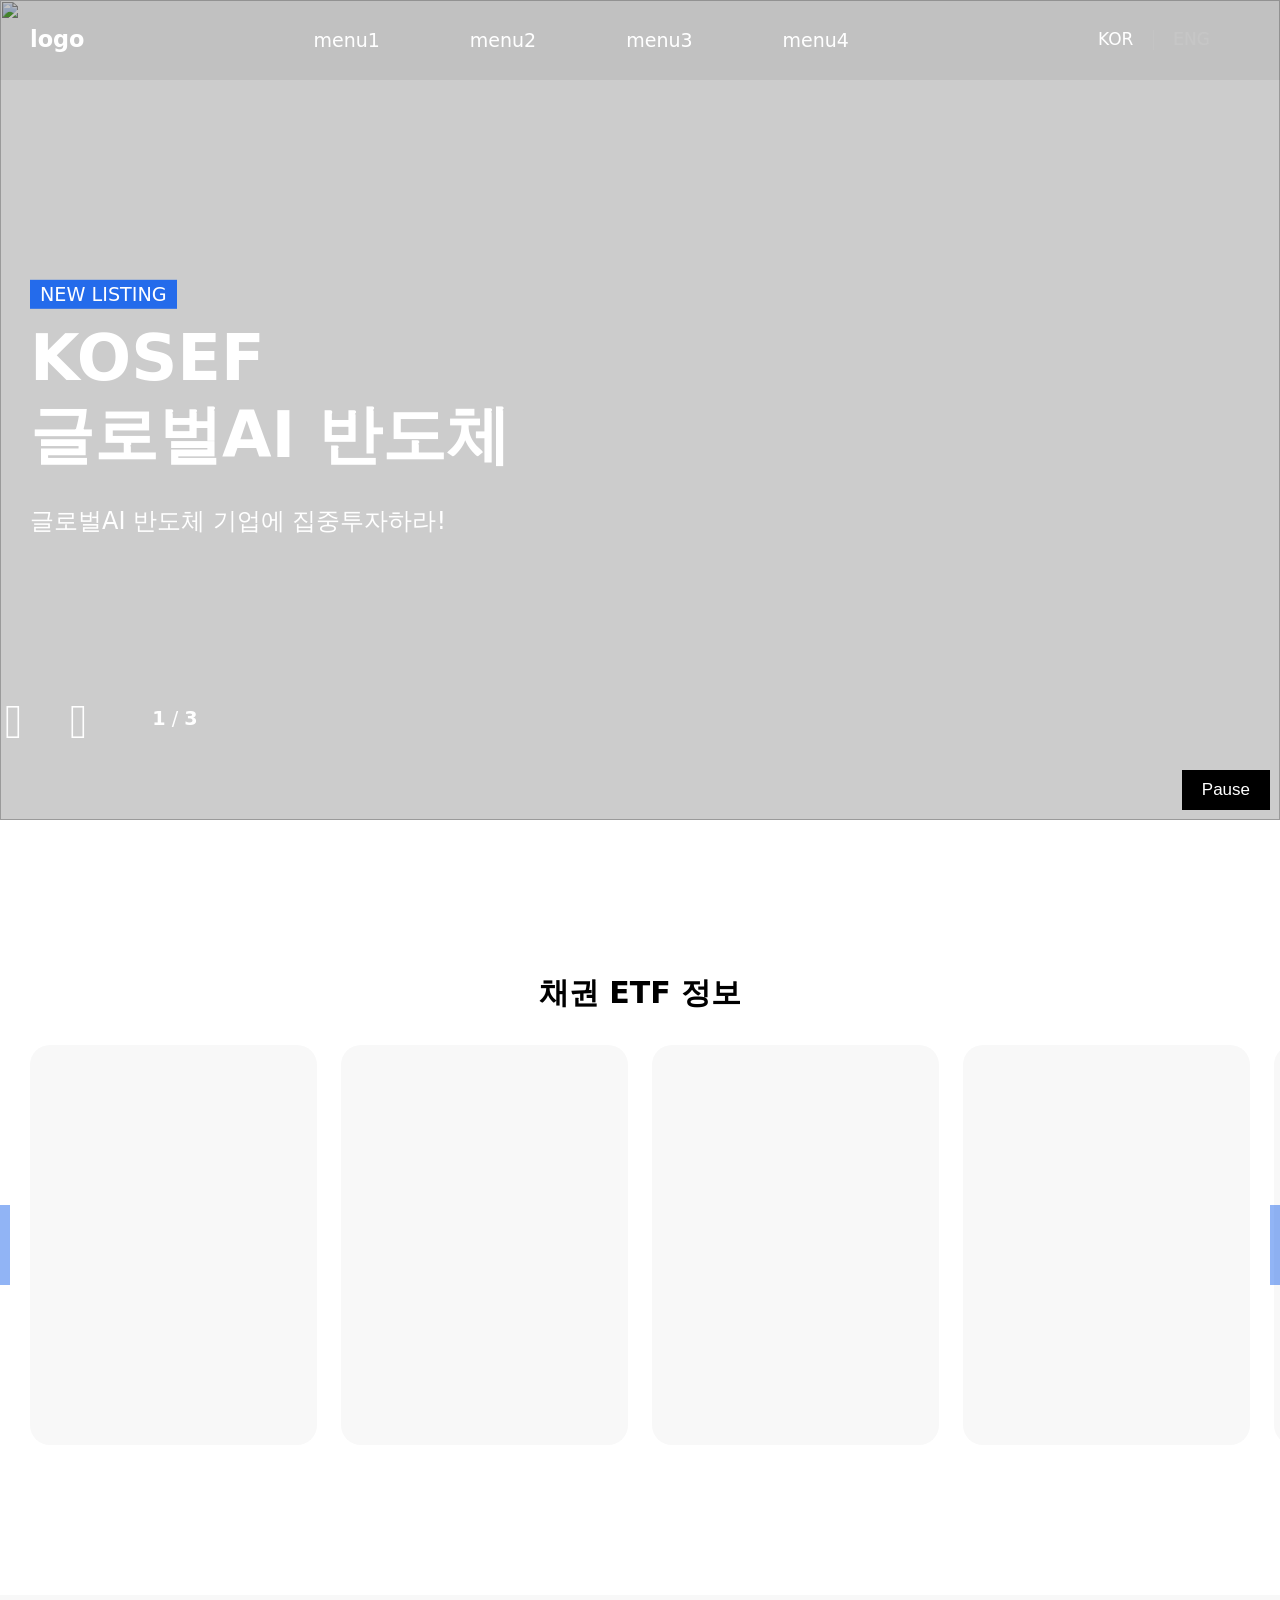
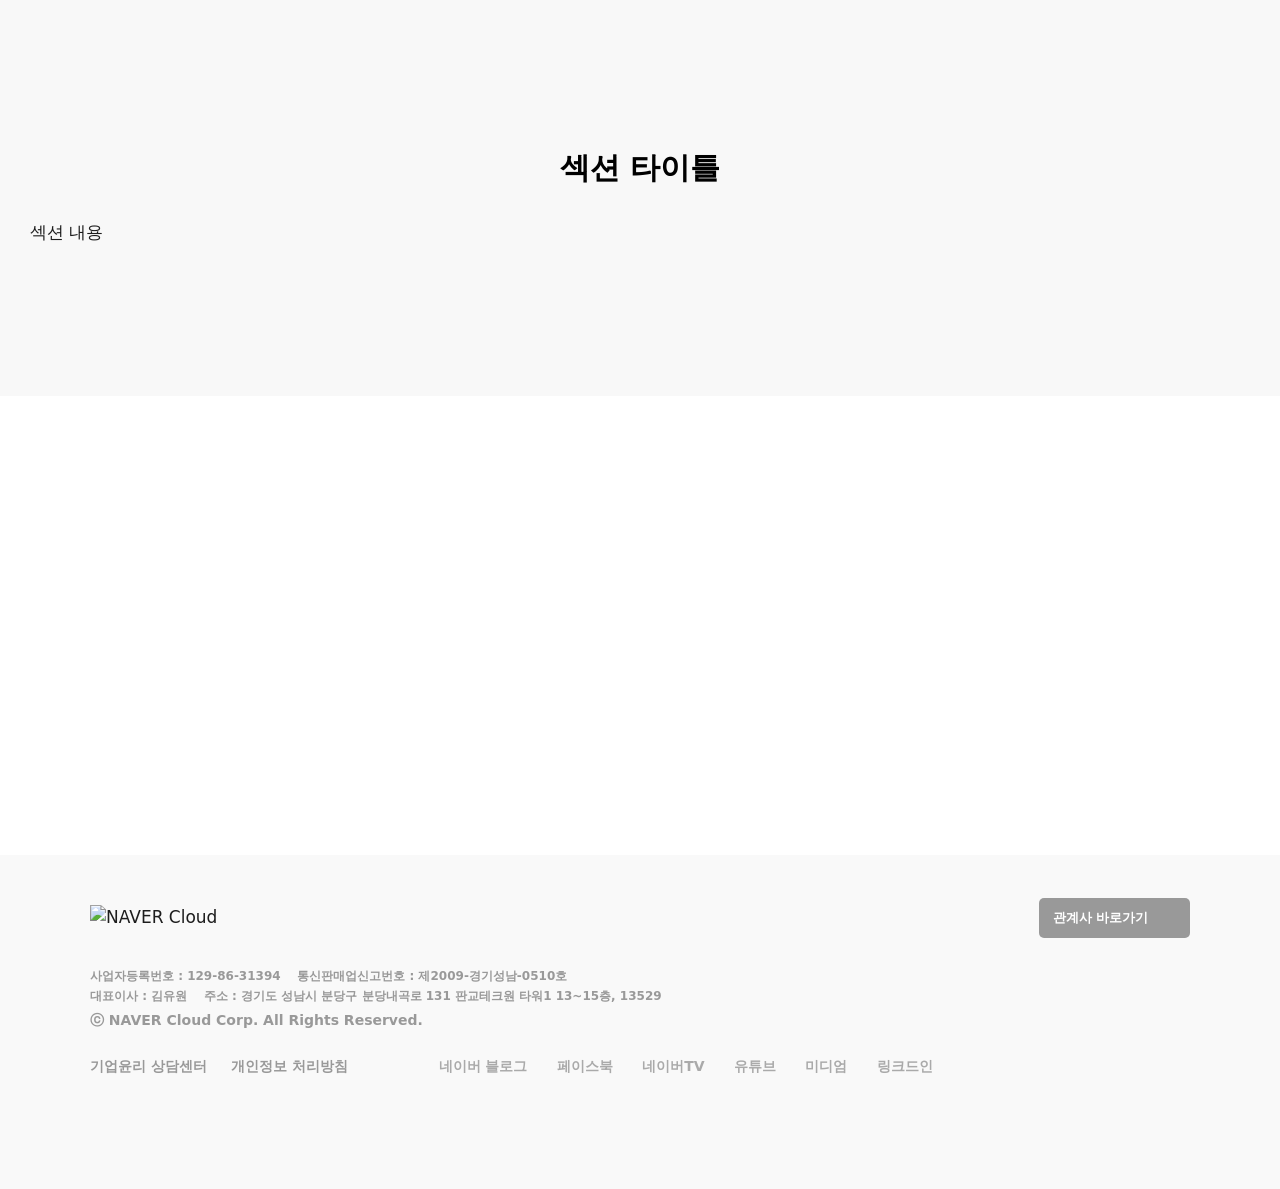
==== index.html @ a8f6d8dd "dd" ====
<!DOCTYPE html>
<html lang="ko">
    <head>
        <meta charset="UTF-8" />
        <meta name="viewport" content="width=device-width, initial-scale=1.0" />
        <title>title</title>
        <meta property="og:type" content="website" />
        <meta property="og:title" content="페이지 제목" />
        <meta property="og:description" content="페이지 설명" />
        <meta property="og:image" content="http://www.mysite.com/article/article1_featured_image.jpg" />
        <meta property="og:url" content="http://www.mysite.com/article/article1.html" />
        <meta name="twitter:card" content="summary" />
        <meta name="twitter:title" content="페이지 제목" />
        <meta name="twitter:description" content="페이지 설명" />
        <meta name="twitter:image" content="http://www.mysite.com/article/article1.html" />
        <meta name="twitter:domain" content="사이트 명" />
        <link
            rel="stylesheet"
            as="style"
            crossorigin
            href="https://cdn.jsdelivr.net/gh/orioncactus/pretendard@v1.3.9/dist/web/static/pretendard-gov.min.css"
        />
        <link
            rel="stylesheet"
            href="https://maxst.icons8.com/vue-static/landings/line-awesome/line-awesome/1.3.0/css/line-awesome.min.css"
        />
        <link rel="stylesheet" href="https://cdn.jsdelivr.net/npm/swiper@11/swiper-bundle.min.css" />
        <link rel="stylesheet" href="./assets/css/styles.css" />
        <script src="https://cdnjs.cloudflare.com/ajax/libs/lodash.js/4.17.21/lodash.min.js"></script>
        <script src="https://cdn.jsdelivr.net/npm/swiper@11/swiper-bundle.min.js"></script>
        <script src="https://cdn.jsdelivr.net/npm/gsap@3.12.5/dist/gsap.min.js"></script>
        <script src="https://cdn.jsdelivr.net/npm/gsap@3.12.5/dist/ScrollTrigger.min.js"></script>
        <script defer src="./assets/js/comm.js"></script>
        <script defer src="./assets/js/main.js"></script>
    </head>
    <body>
        <div id="u-skip">
            <a href="#gnb">전체메뉴 바로가기</a>
            <a href="#main">본문 바로가기</a>
        </div>
        <div id="wrap">
            <!-- 60px 스크롤시 .active 추가 -->
            <header id="header" class="theme-dark">
                <div class="container">
                    <h1 id="logo">
                        <a href="/">logo</a>
                    </h1>
                    <nav id="gnb">
                        <!-- 메뉴 활성화 checked 추가 -->
                        <input type="checkbox" name="btnMenu" id="btnMenu" class="blind" />
                        <label for="btnMenu" class="label-menu">
                            <span class="bar"></span>
                            <span class="bar"></span>
                            <span class="bar"></span>
                            <span class="blind">전체메뉴 보기</span>
                        </label>
                        <div class="menu-wrap">
                            <!-- <div class="m-util">
                                <a href="#" class="active">KOR</a>
                                <a href="#">ENG</a>
                            </div> -->
                            <div class="top-menu">
                                <!-- mobile 메뉴 클릭시 .active 추가 -->
                                <dl class="">
                                    <dt>
                                        <a href="./about-company.html">menu1</a>
                                    </dt>
                                    <dd>
                                        <a href="#">menu1-1</a>
                                        <a href="#">menu1-2</a>
                                        <a href="#">menu1-3</a>
                                    </dd>
                                </dl>
                                <dl>
                                    <dt>
                                        <a href="#">menu2</a>
                                    </dt>
                                    <dd>
                                        <a href="#">menu2-1</a>
                                        <a href="#">menu2-2</a>
                                        <a href="#">menu2-3</a>
                                    </dd>
                                </dl>
                                <dl>
                                    <dt>
                                        <a href="#">menu3</a>
                                    </dt>
                                    <dd>
                                        <a href="#">menu3-1</a>
                                        <a href="#">menu3-2</a>
                                        <a href="#">menu3-3</a>
                                    </dd>
                                </dl>
                                <dl>
                                    <dt>
                                        <a href="#">menu4</a>
                                    </dt>
                                    <dd>
                                        <a href="#">menu4-1</a>
                                        <a href="#">menu4-2</a>
                                        <a href="#">menu4-3</a>
                                    </dd>
                                </dl>
                            </div>
                        </div>
                    </nav>
                    <div class="util">
                        <div class="lang">
                            <a href="#" class="active">KOR</a>
                            <a href="#">ENG</a>
                        </div>
                        <div class="search-area">
                            <button class="btn-search">
                                <i class="las la-search"></i>
                                <span class="blind">검색창 열기</span>
                            </button>
                            <div class="layer-search dimmed">
                                <div class="search-box">
                                    <form class="form-search">
                                        <input
                                            type="search"
                                            name="search"
                                            id="search"
                                            class="inp-search"
                                            title="검색어를 입력하세요"
                                            placeholder="검색어를 입력하세요"
                                        />
                                        <button type="submit" class="btn-submit">
                                            <i class="las la-search"></i>
                                            <span class="blind">검색</span>
                                        </button>
                                    </form>
                                    <button class="btn-close">
                                        <i class="las la-times"></i>
                                        <span class="blind">검색창 닫기</span>
                                    </button>
                                </div>
                            </div>
                        </div>
                    </div>
                </div>
            </header>
            <div class="swiper slide-intro">
                <div class="swiper-wrapper">
                    <div class="swiper-slide">
                        <picture>
                            <!-- desktop -->
                            <source
                                srcset="
                                    https://images.unsplash.com/photo-1618522284999-3430d5f5f2da?q=80&w=2070&auto=format&fit=crop&ixlib=rb-4.0.3&ixid=M3wxMjA3fDB8MHxwaG90by1wYWdlfHx8fGVufDB8fHx8fA%3D%3D
                                "
                                media="(min-width: 1280px)"
                            />
                            <!-- mobile & tablet -->
                            <source
                                srcset="
                                    https://images.unsplash.com/photo-1651340608985-d25cc73156e8?q=80&w=1974&auto=format&fit=crop&ixlib=rb-4.0.3&ixid=M3wxMjA3fDB8MHxwaG90by1wYWdlfHx8fGVufDB8fHx8fA%3D%3D
                                "
                            />
                            <img
                                src="https://images.unsplash.com/photo-1651340608985-d25cc73156e8?q=80&w=1974&auto=format&fit=crop&ixlib=rb-4.0.3&ixid=M3wxMjA3fDB8MHxwaG90by1wYWdlfHx8fGVufDB8fHx8fA%3D%3D"
                                alt=""
                            />
                        </picture>
                        <div class="slide-txt">
                            <div class="container">
                                <span>NEW LISTING</span>
                                <strong
                                    >KOSEF <br />
                                    글로벌AI 반도체</strong
                                >
                                <p>글로벌AI 반도체 기업에 집중투자하라!</p>
                            </div>
                        </div>
                    </div>
                    <div class="swiper-slide">
                        <picture>
                            <img
                                src="https://images.unsplash.com/photo-1712697889651-af232d2df3c8?q=80&w=2128&auto=format&fit=crop&ixlib=rb-4.0.3&ixid=M3wxMjA3fDB8MHxwaG90by1wYWdlfHx8fGVufDB8fHx8fA%3D%3D"
                                alt=""
                            />
                        </picture>
                        <div class="slide-txt">
                            <div class="container">
                                <span>NEW LISTING</span>
                                <strong
                                    >KOSEF <br />
                                    글로벌AI 반도체</strong
                                >
                                <p>글로벌AI 반도체 기업에 집중투자하라!</p>
                            </div>
                        </div>
                    </div>
                    <div class="swiper-slide">
                        <picture>
                            <img
                                src="https://images.unsplash.com/photo-1650099667208-5c2110041c5e?q=80&w=1974&auto=format&fit=crop&ixlib=rb-4.0.3&ixid=M3wxMjA3fDB8MHxwaG90by1wYWdlfHx8fGVufDB8fHx8fA%3D%3D"
                                alt=""
                            />
                        </picture>
                        <div class="slide-txt">
                            <div class="container">
                                <span>NEW LISTING</span>
                                <strong
                                    >KOSEF <br />
                                    글로벌AI 반도체</strong
                                >
                                <p>글로벌AI 반도체 기업에 집중투자하라!</p>
                            </div>
                        </div>
                    </div>
                </div>
                <div class="swiper-button-next"></div>
                <div class="swiper-button-prev"></div>
                <div class="swiper-pagination"></div>
                <!-- Pause/Play button -->
                <button class="swiper-button-pause">Pause</button>
            </div>
            <main id="main">
                <section class="sec-type1 sec-eft">
                    <div class="container">
                        <h2 class="sec-title">채권 ETF 정보</h2>
                        <div class="sec-content">
                            <div class="slide-eft">
                                <div class="swiper">
                                    <div class="swiper-wrapper">
                                        <div class="swiper-slide"></div>
                                        <div class="swiper-slide"></div>
                                        <div class="swiper-slide"></div>
                                        <div class="swiper-slide"></div>
                                        <div class="swiper-slide"></div>
                                        <div class="swiper-slide"></div>
                                        <div class="swiper-slide"></div>
                                        <div class="swiper-slide"></div>
                                        <div class="swiper-slide"></div>
                                    </div>
                                    <!-- <div class="swiper-pagination"></div> -->
                                </div>
                                <div class="swiper-button-next"></div>
                                <div class="swiper-button-prev"></div>
                            </div>
                        </div>
                    </div>
                </section>
                <section class="sec-type2 sec-2 bg-grey">
                    <div class="container">
                        <h2 class="sec-title">섹션 타이틀</h2>
                        <div class="sec-content">섹션 내용</div>
                    </div>
                </section>
                <br />
                <br />
                <br />
                <br />
                <br />
                <br />
                <br />
                <br />
                <br />
                <br />
                <br />
                <br />
                <br />
                <br />
                <br />
                <br />
                <br />
                <br />
            </main>
            <footer id="footer">
                <div class="footer_cont clearfix pc-foot container">
                    <div class="footer_left">
                        <img src="/static/images/footer_logo.png" alt="NAVER Cloud" />
                        <div class="copyright_txt">
                            <p>
                                사업자등록번호 : 129-86-31394&nbsp;&nbsp;&nbsp;&nbsp;통신판매업신고번호 :
                                제2009-경기성남-0510호
                            </p>
                            <p>
                                대표이사 : 김유원&nbsp;&nbsp;&nbsp;&nbsp;주소 : 경기도 성남시 분당구 분당내곡로 131
                                판교테크원 타워1 13~15층, 13529
                            </p>
                            <p class="en">ⓒ NAVER Cloud Corp. All Rights Reserved.</p>
                        </div>
                        <div class="link_txt">
                            <a href="/lang/ko/ethics/">기업윤리 상담센터</a>
                            <a href="/lang/ko/privacy/">개인정보 처리방침</a>
                        </div>
                        <div class="link_social">
                            <ul class="clfix">
                                <li>
                                    <a href="https://blog.naver.com/n_cloudplatform" target="_blank">네이버 블로그</a>
                                </li>
                                <li>
                                    <a href="https://www.facebook.com/navercloudplatform/" target="_blank">페이스북</a>
                                </li>
                                <li><a href="https://tv.naver.com/ncloud" target="_blank">네이버TV</a></li>
                                <li>
                                    <a
                                        href="https://www.youtube.com/channel/UC2wPiIf2xSXGTJNqo8UOY9g?view_as=subscriber"
                                        target="_blank"
                                        >유튜브</a
                                    >
                                </li>
                                <li><a href="https://medium.com/naver-cloud-platform" target="_blank">미디엄</a></li>
                                <li>
                                    <a href="https://www.linkedin.com/company/navercloud" target="_blank">링크드인</a>
                                </li>
                            </ul>
                        </div>
                    </div>
                    <div class="footer_right">
                        <div class="famliy_site">
                            <button id="family_list_btn" type="button">관계사 바로가기</button>
                            <ul class="clfix">
                                <li><a href="https://www.navercorp.com" target="_blank">네이버</a></li>
                                <li><a href="https://www.naverlabs.com" target="_blank">네이버랩스</a></li>
                                <li><a href="https://clova.ai/ko/" target="_blank">클로바</a></li>
                            </ul>
                        </div>
                    </div>
                </div>
                <div class="footer_cont clfix mo-foot">
                    <img class="logo" src="/static/images/footer_logo.png" alt="NAVER Cloud" />
                    <div class="copyright_txt top">
                        <p class="en">ⓒ NAVER Cloud Corp. All Rights Reserved.</p>
                    </div>
                    <div class="link_social">
                        <ul class="clfix">
                            <li><a href="https://blog.naver.com/n_cloudplatform" target="_blank">네이버 블로그</a></li>
                            <li><a href="https://www.facebook.com/navercloudplatform/" target="_blank">페이스북</a></li>
                            <li><a href="https://tv.naver.com/ncloud" target="_blank">네이버TV</a></li>
                            <li>
                                <a
                                    href="https://www.youtube.com/channel/UC2wPiIf2xSXGTJNqo8UOY9g?view_as=subscriber"
                                    target="_blank"
                                    >유튜브</a
                                >
                            </li>
                            <li><a href="https://medium.com/naver-cloud-platform" target="_blank">미디엄</a></li>
                            <li><a href="https://www.linkedin.com/company/navercloud" target="_blank">링크드인</a></li>
                        </ul>
                    </div>
                    <div class="family_site">
                        <button id="foot_list_btn" type="button">관계사 바로가기</button>
                        <ul class="clfix">
                            <li><a href="https://www.navercorp.com" target="_blank">네이버</a></li>
                            <li><a href="https://www.naverlabs.com" target="_blank">네이버랩스</a></li>
                            <li><a href="https://clova.ai/ko/" target="_blank">클로바</a></li>
                        </ul>
                    </div>
                    <div class="link_txt clear">
                        <a href="/lang/ko/ethics/">기업윤리 상담센터 <i></i></a>
                        <a href="/lang/ko/privacy/">개인정보 처리방침 <i></i></a>
                    </div>
                    <div class="copyright_txt bottom">
                        <p><b>사업자등록번호</b> : 129-86-31394</p>
                        <p><b>통신판매업신고번호</b> : 제2009-경기성남-0510호</p>
                        <p><b>대표이사</b> : 김유원</p>
                        <p><b>주소</b> : 경기도 성남시 분당구 분당내곡로 131 판교테크원 타워1 13~15층, 13529</p>
                    </div>
                </div>
            </footer>
        </div>
    </body>
</html>
---- assets/css/styles.css ----
@charset "UTF-8";
/* reset */
body,
div,
dl,
dt,
dd,
ul,
ol,
li,
h1,
h2,
h3,
h4,
h5,
h6,
pre,
code,
form,
fieldset,
legend,
textarea,
p,
blockquote,
th,
td,
input,
select,
button,
* {
  margin: 0;
  padding: 0;
  box-sizing: border-box;
}

fieldset,
img {
  border: 0 none;
}

dl,
ul,
ol,
menu,
li {
  list-style: none;
}

blockquote,
q {
  quotes: none;
}

blockquote:before, blockquote:after {
  content: "";
  content: none;
}

q:before, q:after {
  content: "";
  content: none;
}

input,
select,
textarea {
  font-size: 100%;
  vertical-align: middle;
}

button {
  font-size: 100%;
  vertical-align: middle;
  border: 0 none;
  background-color: transparent;
  cursor: pointer;
}

table {
  border-collapse: collapse;
  border-spacing: 0;
}

body {
  -webkit-text-size-adjust: none;
}

/* 뷰표트 변환시 폰트크기 자동확대 방지 */
input[type=text], input[type=password], input[type=submit], input[type=search] {
  -webkit-appearance: none;
     -moz-appearance: none;
          appearance: none;
  border-radius: 0;
}
input:checked[type=checkbox] {
  background-color: #666;
  -webkit-appearance: checkbox;
     -moz-appearance: checkbox;
          appearance: checkbox;
}

button {
  -webkit-appearance: button;
     -moz-appearance: button;
          appearance: button;
  border-radius: 0;
}

input[type=button], input[type=submit], input[type=reset], input[type=file] {
  -webkit-appearance: button;
     -moz-appearance: button;
          appearance: button;
  border-radius: 0;
}
input[type=search]::-webkit-search-cancel-button {
  -webkit-appearance: none;
          appearance: none;
}

/* 기본 폰트 설정 */
/* mobile */
body {
  font-size: 17px;
  line-height: 1.5;
  font-family: "Pretendard GOV Variable", "Pretendard GOV", -apple-system, BlinkMacSystemFont, system-ui, Roboto, "Helvetica Neue", "Segoe UI", "Apple SD Gothic Neo", "Noto Sans KR", "Malgun Gothic", "Apple Color Emoji", "Segoe UI Emoji", "Segoe UI Symbol", sans-serif;
  color: #1d1d1d;
  font-weight: 400;
}

/* desktop */
/* color값은 디자인가이드에 맞게사용 */
a {
  color: #1d1d1d;
  text-decoration: none;
}
a:active, a:hover {
  text-decoration: none;
}

@media screen and (min-width: 1280px) {
  a {
    color: #333;
    text-decoration: none;
  }
  a:active, a:hover {
    text-decoration: underline;
  }
}
address,
caption,
cite,
code,
dfn,
em,
var {
  font-style: normal;
  font-weight: normal;
}

hr {
  display: none;
}

input[type=password] {
  font-family: "Malgun Gothic";
}

/* 웹폰트 사용시 점이 안보임 - 기본 폰트 사용  */
/* skipnavigation */
#u-skip {
  position: relative;
  z-index: 3000;
}
#u-skip a {
  position: absolute;
  top: -35px;
  left: 0;
  right: 0;
  display: inline-block;
  padding: 7px 10px 5px;
  background: #333;
  color: #fff;
  text-decoration: none;
  text-align: center;
  opacity: 0;
}
#u-skip a:focus {
  top: 0;
  opacity: 1;
  z-index: 1000;
}

/* 이미지 스프라이트 */
.img-g {
  display: inline-block;
  overflow: hidden;
  background: url(../../images/comm/img-comm.png) no-repeat;
  vertical-align: top;
}

/* 이미지 */
/* global */
.ir-pm {
  display: block;
  overflow: hidden;
  font-size: 0px;
  line-height: 0;
  text-indent: -9999px;
}

/* 사용된 이미지내 의미있는 텍스트의 대체텍스트를 제공할때 */
.ir-wa {
  display: block;
  overflow: hidden;
  position: relative;
  z-index: -10;
  width: 100%;
  height: 100%;
}

/* 중요한 이미지 대체텍스트로 이미지off시에도 대체 텍스트를 보여주고자 할때 */
.blind,
caption,
legend {
  position: absolute;
  clip: rect(0 0 0 0);
  width: 1px;
  height: 1px;
  margin: -1px;
  overflow: hidden;
}

/* 대체텍스트가 아닌 접근성을 위한 숨김텍스트를 제공할때 */
.f_l {
  float: left;
}

.f_r {
  float: right;
}

.show {
  display: block;
}

.hide {
  display: none;
}

.tbl {
  border-collapse: collapse;
  border-spacing: 0;
}

/* 테이블 초기화 */
.clearfix {
  display: block;
  overflow: visible;
  width: auto;
  clear: both;
  zoom: 1;
}
.clearfix:after {
  display: block;
  visibility: hidden;
  height: 0;
  font-size: 0;
  clear: both;
  content: "";
}

:root {
  --swiper-theme-color: #fff;
}

.container {
  width: 100%;
  padding: 0 20px;
  transition: all 0.3s;
}

@media screen and (min-width: 768px) {
  .container {
    padding: 0 30px;
  }
}
@media screen and (min-width: 1280px) {
  .container {
    max-width: 1340px;
    margin: 0 auto;
    padding: 0 30px;
  }
}
.bg-grey {
  background: #f8f8f8;
}

.sec-g {
  padding: 30px 0;
}

.dimmed {
  position: fixed;
  top: 0;
  left: 0;
  right: 0;
  bottom: 0;
  z-index: 9999;
  background: rgba(0, 0, 0, 0.3);
  -webkit-backdrop-filter: blur(30px);
          backdrop-filter: blur(30px);
}

.swiper {
  width: 100%;
  height: 100%;
}

.swiper-slide {
  text-align: center;
  font-size: 18px;
  background: #fff;
  display: flex;
  justify-content: center;
  align-items: center;
}

.swiper-slide img {
  display: block;
  width: 100%;
  height: 100%;
  -o-object-fit: cover;
     object-fit: cover;
}

.swiper-button-next,
.swiper-button-prev {
  display: none;
}

@media screen and (min-width: 1280px) {
  .swiper-button-next,
  .swiper-button-prev {
    display: block;
  }
}
#wrap {
  display: flex;
  flex-direction: column;
  min-height: 100vh;
}

#header {
  position: absolute;
  top: 0;
  left: 0;
  right: 0;
  z-index: 1000;
  background: rgba(0, 0, 0, 0.05);
}
#header .container {
  display: flex;
  justify-content: space-between;
  align-items: center;
}
#header #logo a {
  display: flex;
  align-items: center;
  height: 60px;
  font-size: 1.4rem;
  color: #fff;
}
#header #gnb {
  display: flex;
}
#header #gnb .label-menu {
  position: relative;
  z-index: 1000;
}
#header #gnb .label-menu .bar {
  display: block;
  width: 30px;
  height: 2px;
  background: #fff;
  margin: 5px 0;
  border-radius: 3px;
  transition: all 0.3s;
}
#header #gnb #btnMenu:checked + .label-menu .bar:nth-child(1) {
  transform: translateY(7px) rotate(45deg);
  background: #000;
}
#header #gnb #btnMenu:checked + .label-menu .bar:nth-child(2) {
  opacity: 0;
}
#header #gnb #btnMenu:checked + .label-menu .bar:nth-child(3) {
  transform: translateY(-7px) rotate(-45deg);
  background: #000;
}
#header #gnb #btnMenu:checked ~ .menu-wrap {
  left: 0;
}
#header #gnb .menu-wrap {
  overflow-y: auto;
  position: fixed;
  top: 0;
  left: 100%;
  width: 100%;
  height: 100vh;
  z-index: 999;
  padding: 20px;
  background: #fff;
  transition: all 0.3s;
}
#header #gnb .m-util {
  display: flex;
  gap: 5px;
  padding: 0;
}
#header #gnb .m-util a {
  display: flex;
  align-items: center;
  padding: 7px 20px 5px;
  border: 1px solid #c6c6c6;
  border-radius: 5px;
  color: #555555;
}
#header #gnb .m-util a.active {
  background: #246beb;
  border: 1px solid #246beb;
  color: #fff;
}
#header #gnb .top-menu {
  display: flex;
  flex-direction: column;
  gap: 10px;
  margin-top: 20px;
}
#header #gnb .top-menu dl {
  display: flex;
  flex-direction: column;
  padding: 0 20px;
  background: rgba(36, 107, 235, 0.05);
  border-radius: 5px;
}
#header #gnb .top-menu dl.active dt a {
  color: #246beb;
  font-weight: 700;
}
#header #gnb .top-menu dl.active dt a::after {
  content: "\f068";
}
#header #gnb .top-menu dl.active dd {
  display: flex;
  padding-bottom: 20px;
}
#header #gnb .top-menu dl dt a {
  position: relative;
  display: block;
  padding: 15px 0;
  font-size: 1.1875rem;
}
#header #gnb .top-menu dl dt a::after {
  content: "\f067";
  position: absolute;
  top: 50%;
  right: 0;
  transform: translateY(-57%);
  font-family: "Line Awesome Free";
  font-weight: 900;
}
#header #gnb .top-menu dl dd {
  display: none;
  flex-direction: column;
  gap: 5px;
  overflow: hidden;
  padding-top: 0;
  padding-bottom: 0;
  transition: all 0.7s;
}
#header #gnb .top-menu dl dd a {
  position: relative;
  display: block;
  padding: 3px 0 3px 16px;
  color: #555555;
}
#header #gnb .top-menu dl dd a.active {
  color: #246beb;
}
#header #gnb .top-menu dl dd a::before {
  content: "";
  position: absolute;
  top: 50%;
  left: 3px;
  transform: translateY(-50%);
  width: 3px;
  height: 3px;
  background: rgba(29, 29, 29, 0.5);
}
#header .util {
  display: none;
}

@media screen and (min-width: 1280px) {
  #header {
    position: fixed;
    background: #fff;
    transition: all 0.3s;
  }
  #header.theme-dark {
    background: rgba(0, 0, 0, 0.05);
  }
  #header.theme-dark #logo a,
  #header.theme-dark * {
    color: #fff;
  }
  #header.theme-dark .lang a {
    color: #c6c6c6;
  }
  #header.theme-dark .lang a.active {
    color: #fff;
  }
  #header.is__scroll {
    -webkit-backdrop-filter: saturate(180%) blur(15px);
            backdrop-filter: saturate(180%) blur(15px);
    box-shadow: 0 1px 4px 0 rgba(0, 0, 0, 0.07);
  }
  #header #logo a {
    color: #1d1d1d;
  }
  #header #gnb #btnMenu,
  #header #gnb .label-menu,
  #header #gnb .m-util {
    display: none;
  }
  #header #gnb .menu-wrap {
    overflow: visible;
    position: static;
    width: auto;
    height: auto;
    padding: 0;
    background: transparent;
  }
  #header #gnb .top-menu {
    flex-direction: row;
    margin-top: 0;
  }
  #header #gnb .top-menu dl {
    position: relative;
    padding: 0;
    background-color: transparent;
  }
  #header #gnb .top-menu dl.active dd {
    display: none;
  }
  #header #gnb .top-menu dl:hover dt a, #header #gnb .top-menu dl:focus-within dt a {
    color: #246beb;
    text-decoration: none;
  }
  #header #gnb .top-menu dl:hover dt a::before, #header #gnb .top-menu dl:focus-within dt a::before {
    width: 100%;
  }
  #header #gnb .top-menu dl:hover dd, #header #gnb .top-menu dl:focus-within dd {
    height: auto;
    max-height: 300px;
    padding: 10px 0 20px;
  }
  #header #gnb .top-menu dl dt {
    font-size: 1.2rem;
    font-weight: 400;
  }
  #header #gnb .top-menu dl dt a {
    position: relative;
    display: flex;
    align-items: center;
    height: 80px;
    padding: 0 40px;
  }
  #header #gnb .top-menu dl dt a::before {
    content: "";
    position: absolute;
    bottom: 0;
    left: 50%;
    transform: translateX(-50%);
    width: 0;
    height: 3px;
    background: #246beb;
    transition: all 0.3s;
  }
  #header #gnb .top-menu dl dt a::after {
    display: none;
  }
  #header #gnb .top-menu dl dd {
    position: absolute;
    top: 100px;
    left: 0;
    width: 100%;
    max-height: 0;
    transition: all 0.5s;
    background: #fff;
  }
  #header #gnb .top-menu dl dd a {
    padding: 7px 0;
    text-align: center;
  }
  #header .util {
    display: flex;
  }
  #header .lang {
    display: flex;
  }
  #header .lang a {
    position: relative;
    display: flex;
    align-items: center;
    padding: 0 20px;
    height: 80px;
    color: #8e8e8e;
  }
  #header .lang a.active {
    color: #1d1d1d;
  }
  #header .lang a::before {
    content: "";
    position: absolute;
    top: 50%;
    left: 0;
    transform: translateY(-50%);
    width: 1px;
    height: 20px;
    background: #c6c6c6;
    opacity: 0.5;
  }
  #header .lang a:first-child::before {
    display: none;
  }
  #header .search-area .btn-search {
    display: flex;
    align-items: center;
    height: 80px;
    padding: 0 10px;
  }
  #header .search-area .btn-search i {
    font-size: 1.7rem;
    transform: scaleX(-1);
  }
  #header .search-area .layer-search {
    opacity: 0;
    visibility: hidden;
    transition: opacity 0.5s ease, visibility 0.5s ease;
  }
  #header .search-area .layer-search.fade-in {
    opacity: 1;
    visibility: visible;
  }
  #header .search-area .layer-search.fade-out {
    opacity: 0;
    visibility: hidden;
  }
  #header .search-area .search-box {
    position: relative;
    display: flex;
    justify-content: center;
    align-items: center;
    height: 300px;
    background: #fff;
  }
  #header .search-area .search-box .form-search {
    display: flex;
    align-items: center;
    gap: 20px;
    padding: 0 10px 0 30px;
    border: 2px solid #246beb;
    border-radius: 62px;
  }
  #header .search-area .search-box .inp-search {
    width: 600px;
    padding: 20px 0;
    border: none;
    background-color: transparent;
  }
  #header .search-area .search-box .inp-search:focus {
    outline: none;
  }
  #header .search-area .search-box .btn-submit {
    width: 40px;
    height: 40px;
    border-radius: 50%;
    background: #246beb;
    color: #fff;
    transform: scaleX(-1);
    font-size: 1.2rem;
  }
  #header .search-area .search-box .btn-close {
    position: absolute;
    bottom: 0;
    right: 0;
    display: flex;
    justify-content: center;
    align-items: center;
    width: 70px;
    height: 70px;
    background: #246beb;
  }
  #header .search-area .search-box .btn-close i {
    color: #fff;
    font-size: 2rem;
  }
}
#main {
  flex: 1;
}

.sec-type1,
.sec-type2 {
  padding: 50px 0;
}
.sec-type1 .sec-title,
.sec-type2 .sec-title {
  padding-bottom: 30px;
  font-size: 1.875rem;
  color: #000;
  text-align: center;
}

@media screen and (min-width: 1280px) {
  .sec-type1,
  .sec-type2 {
    padding: 150px 0;
  }
}
/* home_footer */
footer {
  background: #f9f9f9;
}
footer .footer_cont {
  margin: 0 auto 50px;
  max-width: 1476px;
  position: relative;
  padding: 50px 90px;
}
footer .footer_cont.mo-foot {
  display: none;
}
footer .footer_cont .footer_left {
  width: calc(100% - 156px);
  float: left;
  text-align: left;
}
footer .footer_cont .footer_left img {
  width: 180px;
}
footer .footer_cont .footer_left .copyright_txt {
  margin: 36px 0 23px;
}
footer .footer_cont .footer_left .copyright_txt p {
  font-size: 12px;
  line-height: 20px;
  color: #999;
  font-weight: 700;
}
footer .footer_cont .footer_left .copyright_txt p.en {
  margin-top: 4px;
  font-size: 14px;
  letter-spacing: 0;
}
footer .footer_cont .footer_left .link_txt {
  display: inline-block;
  margin-right: 9%;
  margin-bottom: 10px;
}
footer .footer_cont .footer_left .link_txt a {
  font-size: 14px;
  line-height: 1;
  color: #999;
  display: inline-block;
  margin-left: 19px;
  font-weight: 700;
  transition: 0.3s;
}
footer .footer_cont .footer_left .link_txt a:hover {
  color: #117ce9;
}
footer .footer_cont .footer_left .link_txt a:first-child {
  margin: 0;
}
footer .footer_cont .footer_left .link_social {
  display: inline-block;
}
footer .footer_cont .footer_left .link_social ul li {
  display: inline-block;
  margin-left: 24px;
  text-align: right;
}
footer .footer_cont .footer_left .link_social ul li:first-child {
  margin: 0;
}
footer .footer_cont .footer_left .link_social ul li a {
  display: block;
  font-size: 14px;
  line-height: 1;
  color: #aaa;
  display: inline-block;
  font-weight: 700;
  transition: 0.3s;
}
footer .footer_cont .footer_left .link_social ul li a:hover {
  color: #117ce9;
}
footer .footer_cont .footer_right {
  width: auto;
  float: right;
  text-align: right;
}
footer .footer_cont .footer_right .famliy_site {
  display: inline-block;
  margin-top: -9px;
  position: relative;
}
footer .footer_cont .footer_right .famliy_site button {
  position: relative;
  height: 40px;
  line-height: 40px;
  background: #999;
  display: inline-block;
  padding: 0 42px 0 14px;
  font-size: 13px;
  font-weight: 700;
  color: #fff;
  border-radius: 5px;
  transition: 0.3s;
}
footer .footer_cont .footer_right .famliy_site button:hover {
  background: #000;
}
footer .footer_cont .footer_right .famliy_site button::after {
  content: "";
  display: inline-block;
  width: 14px;
  height: 14px;
  position: absolute;
  top: 13px;
  right: 14px;
  background: url("/static/images/footer_open.png") no-repeat center;
  background-size: cover;
  transition: 0.3s;
}
footer .footer_cont .footer_right .famliy_site ul {
  display: none;
  padding: 8px 0;
  width: 100%;
  position: absolute;
  bottom: 48px;
  text-align: left;
  border: 1px solid #eee;
  border-radius: 4px;
  background-color: #fff;
}
footer .footer_cont .footer_right .famliy_site ul li {
  position: relative;
  padding: 6px 14px;
}
footer .footer_cont .footer_right .famliy_site ul li a {
  display: block;
  font-size: 13px;
  font-weight: 700;
  letter-spacing: -0.3px;
  color: #1e1e1e;
  transition: 0.3s;
}
footer .footer_cont .footer_right .famliy_site ul li a:hover {
  color: #117ce9;
}
footer .footer_cont .footer_right .famliy_site ul li a::after {
  content: "";
  display: block;
  width: 24px;
  height: 24px;
  position: absolute;
  top: 0;
  right: 10px;
  background: url("/static/images/outlink_icon.png") no-repeat center;
  background-size: cover;
  transition: 0.3s;
  opacity: 0;
}
footer .footer_cont .footer_right .famliy_site ul li a:hover::after {
  opacity: 1;
}
footer .footer_cont .footer_right .famliy_site.on button {
  background: #1e1e1e;
}
footer .footer_cont .footer_right .famliy_site.on button::after {
  transform: rotate(45deg);
}

.slide-intro {
  position: relative;
}
.slide-intro .swiper-slide {
  position: relative;
}
.slide-intro .swiper-slide.swiper-slide-active .slide-txt {
  transform: translate(-50%, -50%);
  opacity: 1;
}
.slide-intro .slide-txt {
  position: absolute;
  top: 50%;
  left: 50%;
  transform: translate(-50%, 0);
  opacity: 0;
  transition: all 0.8s;
  width: 80%;
  margin: 0 auto;
  text-align: center;
  color: #fff;
}
.slide-intro .slide-txt span {
  padding: 3px 10px;
  font-size: 0.875rem;
  background: #246beb;
}
.slide-intro .slide-txt strong {
  display: block;
  margin: 10px 0 15px;
  font-size: 2.3rem;
  line-height: 1.2;
}
.slide-intro .swiper-button-pause {
  display: none;
  position: absolute;
  bottom: 10px;
  right: 10px;
  z-index: 10;
  background: #000;
  color: #fff;
  border: none;
  padding: 10px 20px;
  cursor: pointer;
}
.slide-intro picture {
  position: relative;
  width: 100%;
}
.slide-intro picture::after {
  content: "";
  position: absolute;
  top: 0;
  left: 0;
  width: 100%;
  height: 100%;
  background: rgba(0, 0, 0, 0.2);
}
.slide-intro img {
  height: 100vh;
}
.slide-intro .swiper-button-prev,
.slide-intro .swiper-button-next {
  top: auto;
  left: 50%;
  bottom: 90px;
}
.slide-intro .swiper-button-prev:hover::before,
.slide-intro .swiper-button-next:hover::before {
  color: #003675;
}
.slide-intro .swiper-button-prev::before,
.slide-intro .swiper-button-next::before {
  font-family: "Line Awesome Free";
  font-weight: 900;
  font-size: 3rem;
}
.slide-intro .swiper-button-prev::after,
.slide-intro .swiper-button-next::after {
  display: none;
}
.slide-intro .swiper-button-prev {
  transform: translateX(-635px);
}
.slide-intro .swiper-button-prev::before {
  content: "\f060";
}
.slide-intro .swiper-button-next {
  transform: translateX(-570px);
}
.slide-intro .swiper-button-next::before {
  content: "\f061";
}
.slide-intro .swiper-pagination {
  width: 70px;
  top: auto;
  left: 50%;
  bottom: 86px;
  transform: translateX(-500px);
  color: #fff;
  font-size: 1.2rem;
}
.slide-intro .swiper-pagination span {
  font-weight: bold;
}

@media screen and (min-width: 1280px) {
  .slide-intro .swiper-button-pause {
    display: block;
  }
  .slide-intro .slide-txt {
    width: 100%;
    text-align: left;
  }
  .slide-intro .slide-txt span {
    font-size: 1.2rem;
  }
  .slide-intro .slide-txt strong {
    margin-bottom: 30px;
    font-size: 4rem;
  }
  .slide-intro .slide-txt p {
    font-size: 1.5rem;
  }
  .slide-intro img {
    height: 820px;
  }
}
.sec-eft {
  overflow: hidden;
}

.slide-eft {
  position: relative;
}
.slide-eft .swiper {
  overflow: visible;
  width: 85%;
  margin-left: 0;
  margin-right: 0;
}
.slide-eft .swiper-slide {
  height: 400px;
  background: #f8f8f8;
  border-radius: 20px;
}
.slide-eft .swiper-button-prev,
.slide-eft .swiper-button-next {
  display: flex;
  justify-content: center;
  align-items: center;
  width: 80px;
  height: 80px;
  margin: 0;
  background: rgba(36, 107, 235, 0.5);
  transform: translateY(-50%);
}
.slide-eft .swiper-button-prev::after,
.slide-eft .swiper-button-next::after {
  transform: scale(0.8);
}
.slide-eft .swiper-button-prev {
  left: -100px;
}
.slide-eft .swiper-button-next {
  right: -100px;
}

@media screen and (min-width: 768px) {
  .slide-eft .swiper {
    width: 95%;
  }
}
@media screen and (min-width: 1280px) {
  .slide-eft .swiper {
    width: 100%;
  }
}/*# sourceMappingURL=styles.css.map */
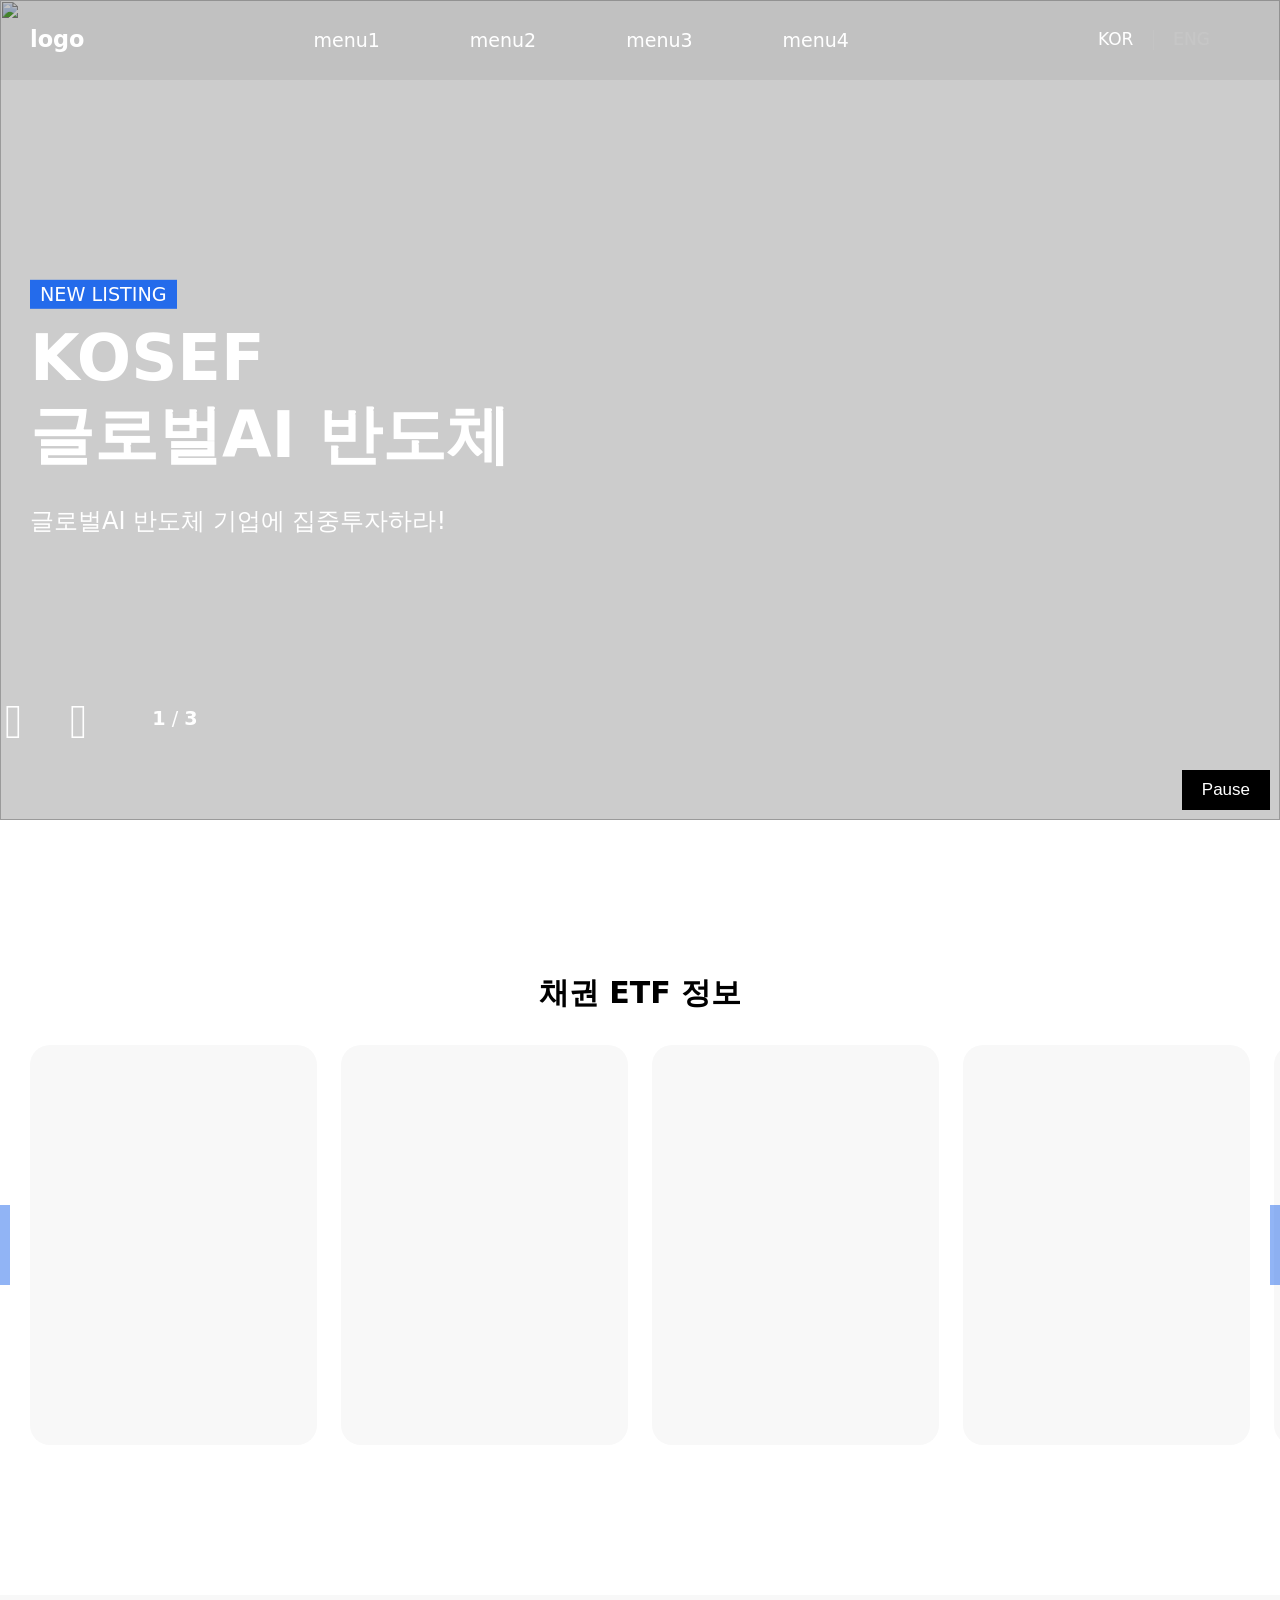
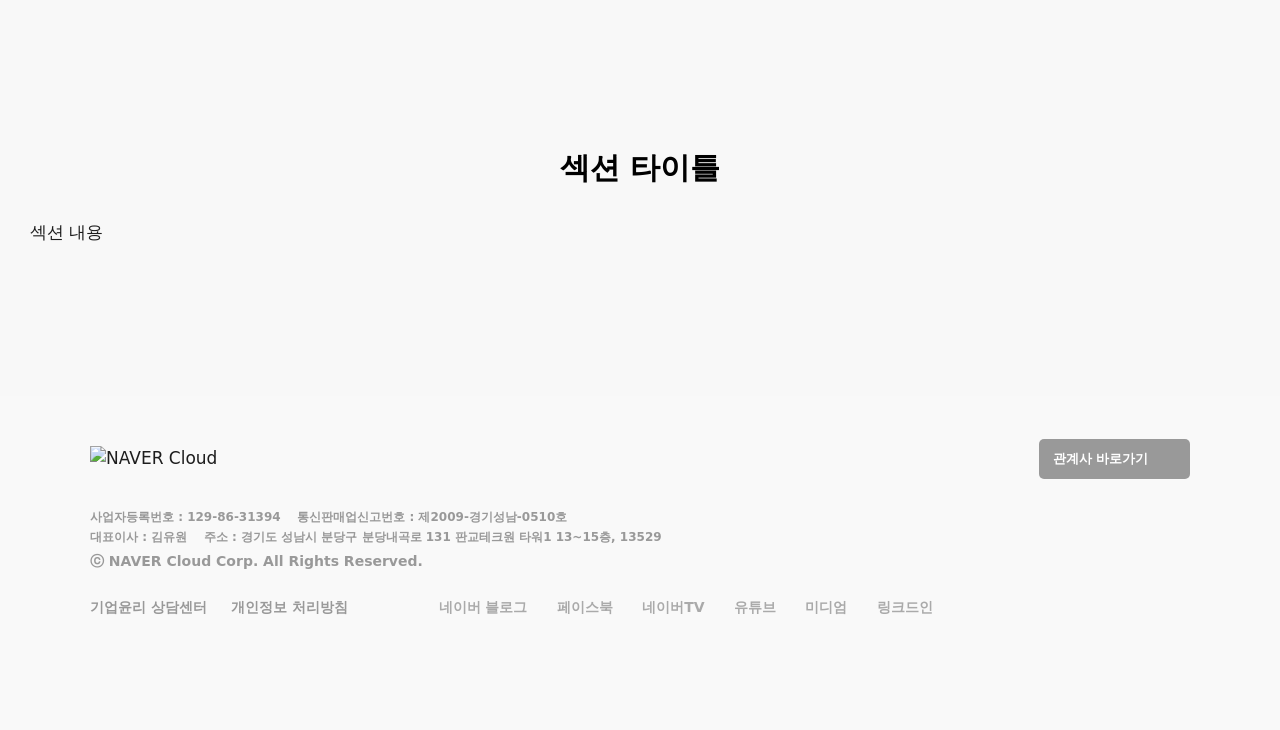
==== commit f5a04bd3: "br 삭제" ====
--- a/index.html
+++ b/index.html
@@ -1,19 +1,52 @@
-<!DOCTYPE html>
+<!doctype html>
 <html lang="ko">
     <head>
         <meta charset="UTF-8" />
-        <meta name="viewport" content="width=device-width, initial-scale=1.0" />
+        <meta
+            name="viewport"
+            content="width=device-width, initial-scale=1.0"
+        />
         <title>title</title>
-        <meta property="og:type" content="website" />
-        <meta property="og:title" content="페이지 제목" />
-        <meta property="og:description" content="페이지 설명" />
-        <meta property="og:image" content="http://www.mysite.com/article/article1_featured_image.jpg" />
-        <meta property="og:url" content="http://www.mysite.com/article/article1.html" />
-        <meta name="twitter:card" content="summary" />
-        <meta name="twitter:title" content="페이지 제목" />
-        <meta name="twitter:description" content="페이지 설명" />
-        <meta name="twitter:image" content="http://www.mysite.com/article/article1.html" />
-        <meta name="twitter:domain" content="사이트 명" />
+        <meta
+            property="og:type"
+            content="website"
+        />
+        <meta
+            property="og:title"
+            content="페이지 제목"
+        />
+        <meta
+            property="og:description"
+            content="페이지 설명"
+        />
+        <meta
+            property="og:image"
+            content="http://www.mysite.com/article/article1_featured_image.jpg"
+        />
+        <meta
+            property="og:url"
+            content="http://www.mysite.com/article/article1.html"
+        />
+        <meta
+            name="twitter:card"
+            content="summary"
+        />
+        <meta
+            name="twitter:title"
+            content="페이지 제목"
+        />
+        <meta
+            name="twitter:description"
+            content="페이지 설명"
+        />
+        <meta
+            name="twitter:image"
+            content="http://www.mysite.com/article/article1.html"
+        />
+        <meta
+            name="twitter:domain"
+            content="사이트 명"
+        />
         <link
             rel="stylesheet"
             as="style"
@@ -24,14 +57,26 @@
             rel="stylesheet"
             href="https://maxst.icons8.com/vue-static/landings/line-awesome/line-awesome/1.3.0/css/line-awesome.min.css"
         />
-        <link rel="stylesheet" href="https://cdn.jsdelivr.net/npm/swiper@11/swiper-bundle.min.css" />
-        <link rel="stylesheet" href="./assets/css/styles.css" />
+        <link
+            rel="stylesheet"
+            href="https://cdn.jsdelivr.net/npm/swiper@11/swiper-bundle.min.css"
+        />
+        <link
+            rel="stylesheet"
+            href="./assets/css/styles.css"
+        />
         <script src="https://cdnjs.cloudflare.com/ajax/libs/lodash.js/4.17.21/lodash.min.js"></script>
         <script src="https://cdn.jsdelivr.net/npm/swiper@11/swiper-bundle.min.js"></script>
         <script src="https://cdn.jsdelivr.net/npm/gsap@3.12.5/dist/gsap.min.js"></script>
         <script src="https://cdn.jsdelivr.net/npm/gsap@3.12.5/dist/ScrollTrigger.min.js"></script>
-        <script defer src="./assets/js/comm.js"></script>
-        <script defer src="./assets/js/main.js"></script>
+        <script
+            defer
+            src="./assets/js/comm.js"
+        ></script>
+        <script
+            defer
+            src="./assets/js/main.js"
+        ></script>
     </head>
     <body>
         <div id="u-skip">
@@ -40,15 +85,26 @@
         </div>
         <div id="wrap">
             <!-- 60px 스크롤시 .active 추가 -->
-            <header id="header" class="theme-dark">
+            <header
+                id="header"
+                class="theme-dark"
+            >
                 <div class="container">
                     <h1 id="logo">
                         <a href="/">logo</a>
                     </h1>
                     <nav id="gnb">
                         <!-- 메뉴 활성화 checked 추가 -->
-                        <input type="checkbox" name="btnMenu" id="btnMenu" class="blind" />
-                        <label for="btnMenu" class="label-menu">
+                        <input
+                            type="checkbox"
+                            name="btnMenu"
+                            id="btnMenu"
+                            class="blind"
+                        />
+                        <label
+                            for="btnMenu"
+                            class="label-menu"
+                        >
                             <span class="bar"></span>
                             <span class="bar"></span>
                             <span class="bar"></span>
@@ -106,7 +162,11 @@
                     </nav>
                     <div class="util">
                         <div class="lang">
-                            <a href="#" class="active">KOR</a>
+                            <a
+                                href="#"
+                                class="active"
+                                >KOR</a
+                            >
                             <a href="#">ENG</a>
                         </div>
                         <div class="search-area">
@@ -125,7 +185,10 @@
                                             title="검색어를 입력하세요"
                                             placeholder="검색어를 입력하세요"
                                         />
-                                        <button type="submit" class="btn-submit">
+                                        <button
+                                            type="submit"
+                                            class="btn-submit"
+                                        >
                                             <i class="las la-search"></i>
                                             <span class="blind">검색</span>
                                         </button>
@@ -248,29 +311,14 @@
                         <div class="sec-content">섹션 내용</div>
                     </div>
                 </section>
-                <br />
-                <br />
-                <br />
-                <br />
-                <br />
-                <br />
-                <br />
-                <br />
-                <br />
-                <br />
-                <br />
-                <br />
-                <br />
-                <br />
-                <br />
-                <br />
-                <br />
-                <br />
             </main>
             <footer id="footer">
                 <div class="footer_cont clearfix pc-foot container">
                     <div class="footer_left">
-                        <img src="/static/images/footer_logo.png" alt="NAVER Cloud" />
+                        <img
+                            src="/static/images/footer_logo.png"
+                            alt="NAVER Cloud"
+                        />
                         <div class="copyright_txt">
                             <p>
                                 사업자등록번호 : 129-86-31394&nbsp;&nbsp;&nbsp;&nbsp;통신판매업신고번호 :
@@ -289,12 +337,26 @@
                         <div class="link_social">
                             <ul class="clfix">
                                 <li>
-                                    <a href="https://blog.naver.com/n_cloudplatform" target="_blank">네이버 블로그</a>
-                                </li>
-                                <li>
-                                    <a href="https://www.facebook.com/navercloudplatform/" target="_blank">페이스북</a>
-                                </li>
-                                <li><a href="https://tv.naver.com/ncloud" target="_blank">네이버TV</a></li>
+                                    <a
+                                        href="https://blog.naver.com/n_cloudplatform"
+                                        target="_blank"
+                                        >네이버 블로그</a
+                                    >
+                                </li>
+                                <li>
+                                    <a
+                                        href="https://www.facebook.com/navercloudplatform/"
+                                        target="_blank"
+                                        >페이스북</a
+                                    >
+                                </li>
+                                <li>
+                                    <a
+                                        href="https://tv.naver.com/ncloud"
+                                        target="_blank"
+                                        >네이버TV</a
+                                    >
+                                </li>
                                 <li>
                                     <a
                                         href="https://www.youtube.com/channel/UC2wPiIf2xSXGTJNqo8UOY9g?view_as=subscriber"
@@ -302,34 +364,89 @@
                                         >유튜브</a
                                     >
                                 </li>
-                                <li><a href="https://medium.com/naver-cloud-platform" target="_blank">미디엄</a></li>
-                                <li>
-                                    <a href="https://www.linkedin.com/company/navercloud" target="_blank">링크드인</a>
+                                <li>
+                                    <a
+                                        href="https://medium.com/naver-cloud-platform"
+                                        target="_blank"
+                                        >미디엄</a
+                                    >
+                                </li>
+                                <li>
+                                    <a
+                                        href="https://www.linkedin.com/company/navercloud"
+                                        target="_blank"
+                                        >링크드인</a
+                                    >
                                 </li>
                             </ul>
                         </div>
                     </div>
                     <div class="footer_right">
                         <div class="famliy_site">
-                            <button id="family_list_btn" type="button">관계사 바로가기</button>
+                            <button
+                                id="family_list_btn"
+                                type="button"
+                            >
+                                관계사 바로가기
+                            </button>
                             <ul class="clfix">
-                                <li><a href="https://www.navercorp.com" target="_blank">네이버</a></li>
-                                <li><a href="https://www.naverlabs.com" target="_blank">네이버랩스</a></li>
-                                <li><a href="https://clova.ai/ko/" target="_blank">클로바</a></li>
+                                <li>
+                                    <a
+                                        href="https://www.navercorp.com"
+                                        target="_blank"
+                                        >네이버</a
+                                    >
+                                </li>
+                                <li>
+                                    <a
+                                        href="https://www.naverlabs.com"
+                                        target="_blank"
+                                        >네이버랩스</a
+                                    >
+                                </li>
+                                <li>
+                                    <a
+                                        href="https://clova.ai/ko/"
+                                        target="_blank"
+                                        >클로바</a
+                                    >
+                                </li>
                             </ul>
                         </div>
                     </div>
                 </div>
                 <div class="footer_cont clfix mo-foot">
-                    <img class="logo" src="/static/images/footer_logo.png" alt="NAVER Cloud" />
+                    <img
+                        class="logo"
+                        src="/static/images/footer_logo.png"
+                        alt="NAVER Cloud"
+                    />
                     <div class="copyright_txt top">
                         <p class="en">ⓒ NAVER Cloud Corp. All Rights Reserved.</p>
                     </div>
                     <div class="link_social">
                         <ul class="clfix">
-                            <li><a href="https://blog.naver.com/n_cloudplatform" target="_blank">네이버 블로그</a></li>
-                            <li><a href="https://www.facebook.com/navercloudplatform/" target="_blank">페이스북</a></li>
-                            <li><a href="https://tv.naver.com/ncloud" target="_blank">네이버TV</a></li>
+                            <li>
+                                <a
+                                    href="https://blog.naver.com/n_cloudplatform"
+                                    target="_blank"
+                                    >네이버 블로그</a
+                                >
+                            </li>
+                            <li>
+                                <a
+                                    href="https://www.facebook.com/navercloudplatform/"
+                                    target="_blank"
+                                    >페이스북</a
+                                >
+                            </li>
+                            <li>
+                                <a
+                                    href="https://tv.naver.com/ncloud"
+                                    target="_blank"
+                                    >네이버TV</a
+                                >
+                            </li>
                             <li>
                                 <a
                                     href="https://www.youtube.com/channel/UC2wPiIf2xSXGTJNqo8UOY9g?view_as=subscriber"
@@ -337,16 +454,51 @@
                                     >유튜브</a
                                 >
                             </li>
-                            <li><a href="https://medium.com/naver-cloud-platform" target="_blank">미디엄</a></li>
-                            <li><a href="https://www.linkedin.com/company/navercloud" target="_blank">링크드인</a></li>
+                            <li>
+                                <a
+                                    href="https://medium.com/naver-cloud-platform"
+                                    target="_blank"
+                                    >미디엄</a
+                                >
+                            </li>
+                            <li>
+                                <a
+                                    href="https://www.linkedin.com/company/navercloud"
+                                    target="_blank"
+                                    >링크드인</a
+                                >
+                            </li>
                         </ul>
                     </div>
                     <div class="family_site">
-                        <button id="foot_list_btn" type="button">관계사 바로가기</button>
+                        <button
+                            id="foot_list_btn"
+                            type="button"
+                        >
+                            관계사 바로가기
+                        </button>
                         <ul class="clfix">
-                            <li><a href="https://www.navercorp.com" target="_blank">네이버</a></li>
-                            <li><a href="https://www.naverlabs.com" target="_blank">네이버랩스</a></li>
-                            <li><a href="https://clova.ai/ko/" target="_blank">클로바</a></li>
+                            <li>
+                                <a
+                                    href="https://www.navercorp.com"
+                                    target="_blank"
+                                    >네이버</a
+                                >
+                            </li>
+                            <li>
+                                <a
+                                    href="https://www.naverlabs.com"
+                                    target="_blank"
+                                    >네이버랩스</a
+                                >
+                            </li>
+                            <li>
+                                <a
+                                    href="https://clova.ai/ko/"
+                                    target="_blank"
+                                    >클로바</a
+                                >
+                            </li>
                         </ul>
                     </div>
                     <div class="link_txt clear">
